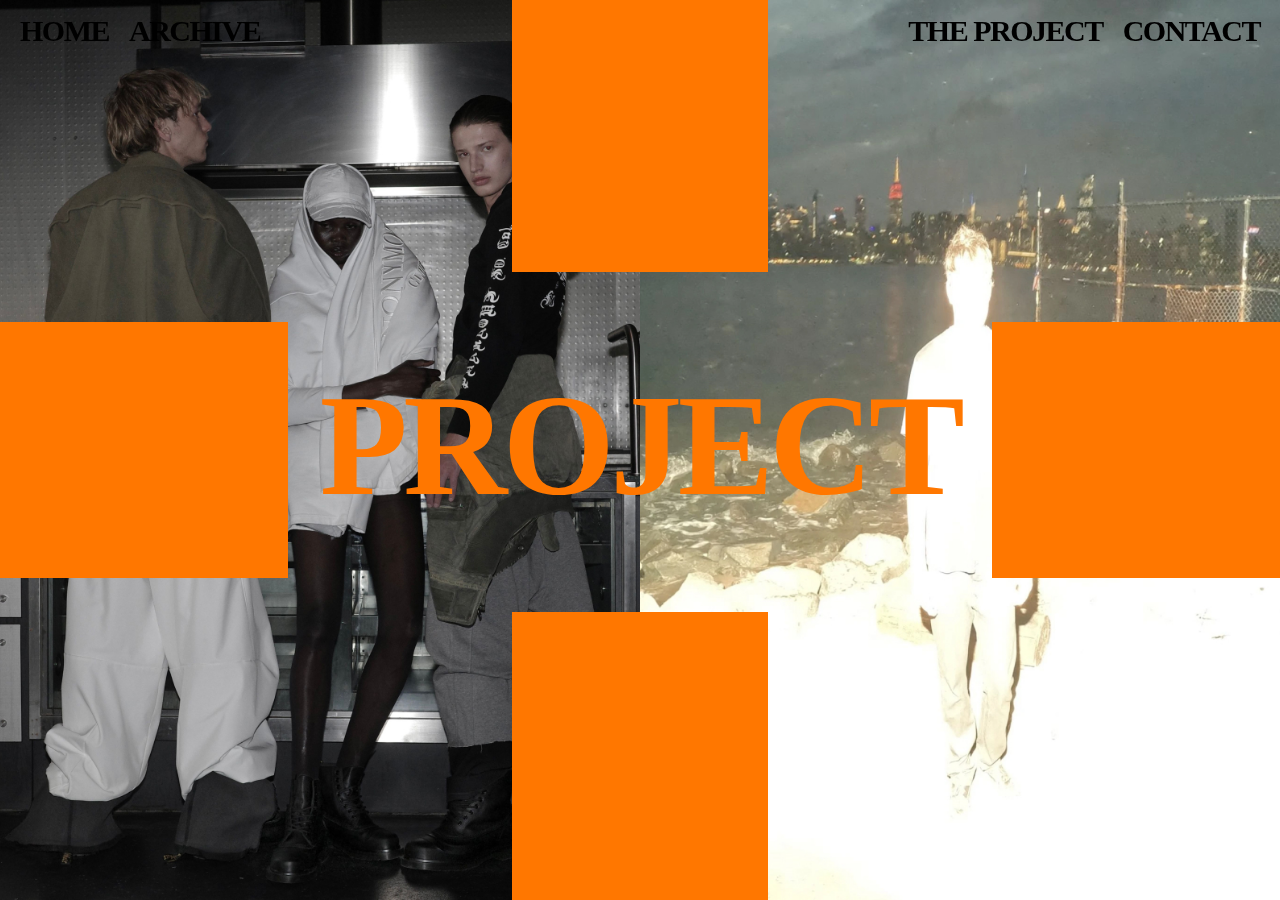
==== index.html @ add07dec "agg" ====
<!doctype html>
<html lang="en">
  <head>
    <meta charset="utf-8">
    <meta name="viewport" content="width=device-width, initial-scale=1">
    <title>SEMESTER - Home</title>
    <link rel="icon" type="image/x-icon" href="assets/images/semester_logo_mark.svg">
    <link href="assets/style/style.css" rel="stylesheet" />
    <link href="https://cdn.jsdelivr.net/npm/bootstrap@5.3.3/dist/css/bootstrap.min.css" rel="stylesheet" integrity="sha384-QWTKZyjpPEjISv5WaRU9OFeRpok6YctnYmDr5pNlyT2bRjXh0JMhjY6hW+ALEwIH" crossorigin="anonymous">
  
  </head>

  <style>
    /* Nascondi la scritta SEMESTER per default nella homepage */
.homepage .navbar-logo {
  visibility: hidden;
}

/* Mostra la scritta SEMESTER quando il menu è aperto */
.homepage .mobile-menu.open ~ .navbar .navbar-logo {
  visibility: visible !important;
}

  </style>
  <body class="homepage">
    
    <div class="navbar-space">
        <div class="navbar">
          <div class="navbar-links">
            <a href="#" class="navbar-link left">HOME</a>
            <a href="archive.html" class="navbar-link left">ARCHIVE</a>
          </div>
          <div class="navbar-logo" id="navbarLogo">
            <a href="#">SEMESTER</a>
          </div>
          <div class="navbar-links">
            <a href="https://robertavallii.github.io/semester_website/index.html" class="navbar-link right">THE PROJECT</a>
            <a href="mailto:semester@supsi.com" class="navbar-link right">CONTACT</a>
          </div>
          <div class="hamburger-menu" data-bs-toggle="offcanvas" href="#navbarmobile" role="button" aria-controls="offcanvasExample" onclick="toggleMenu()">&#9776;</div>
        </div>
      </div></div>

      <div class="offcanvas offcanvas-start w-100 bkcolor" tabindex="-1" id="navbarmobile" aria-labelledby="offcanvasExampleLabel">
        <div class="offcanvas-header">
          <h5 class="offcanvas-title" id="offcanvasExampleLabel"></h5>
          <button type="button" class="btn-close" data-bs-dismiss="offcanvas" aria-label="Close"></button>
        </div>
        <div class="offcanvas-body">
          <h1 class="text-start"><a href="#">HOME</a></h1>
          <h1 class="text-start"><a href="archive.html">ARCHIVE</a></h1>
          <h1 class="text-start"><a href="https://robertavallii.github.io/semester_website/index.html">THE PROJECT</a></h1>
          <h1 class="text-start"><a href="mailto:semester@supsi.com">CONTACT</a></h1>
        </div>
      </div>

    <div class="semester-overlay">
        <h1 id="semesterTitle">SEMESTER</h1>
        <div class="square square-top"></div>
        <div class="square square-bottom"></div>
        <div class="square square-left"></div>
        <div class="square square-right"></div>
    </div>
    
    <div class="canvas-landing">
        <div class="row g-0">
            <div class="col-sm-6">
                <img id="imageLeftImg" src="assets/images/landing/left/canvas_01.jpg">
            </div>
    
            <div class="col-sm-6">
                <img id="imageRightImg" src="assets/images/landing/right/canvas_01.jpg">
            </div>
        </div><!--chiusura row-->
    </div>
    <!--<div class="container-canvas mt-0">
        <div class="row g-0">
            <div class="col-5">
                <img class="img-fluid fit-image" src="assets/images/landing/img01.jpg">
            </div>
            <div class="col-7 bg-dark pt-4 ps-4"> <!--occhio ad usare pt-ps operchè su mobile da problemi, sistemare con padding-->
               <!--- <h1>Graduate Talk</h1>
                <p>In hac habitasse platea dictumst. Nunc vel rutrum ex, vitae tincidunt tortor. Praesent non eros sit amet eros pulvinar commodo. Sed imperdiet ipsum eu metus congue cursus. Duis eu nunc lacinia, consectetur mi non, sodales libero. Aenean maximus in nunc suscipit pellentesque.</p>
            </div>
        </div>
    </div>-->
    <script src="assets/script/script_img.js"></script>
    <script src="assets/script/script.js"></script>

    <script>
  function updateTitleForMobile() {
    const titleElement = document.getElementById("semesterTitle");

    if (window.innerWidth <= 768) {
      titleElement.textContent = "S"; // Mostra solo "S" su mobile
    } else {
      titleElement.textContent = "SEMESTER"; // Mostra "SEMESTER" su desktop
    }
  }

  // Esegui la funzione al caricamento della pagina
  updateTitleForMobile();

  // Aggiungi un listener per gestire il ridimensionamento della finestra
  window.addEventListener("resize", updateTitleForMobile);
</script>

    </script>

    <script>
        function toggleMenu() {
  const mobileMenu = document.querySelector('.mobile-menu');
  const navbarLogo = document.getElementById('navbarLogo');

  mobileMenu.classList.toggle('open');

  // Mostra la scritta "SEMESTER" solo se il menu è aperto e siamo nella homepage
  if (document.body.classList.contains('homepage') && mobileMenu.classList.contains('open')) {
    navbarLogo.style.visibility = 'visible';
  } else if (document.body.classList.contains('homepage')) {
    navbarLogo.style.visibility = 'hidden';
  }
}

    </script>
    <script src="https://cdn.jsdelivr.net/npm/bootstrap@5.3.3/dist/js/bootstrap.bundle.min.js" integrity="sha384-YvpcrYf0tY3lHB60NNkmXc5s9fDVZLESaAA55NDzOxhy9GkcIdslK1eN7N6jIeHz" crossorigin="anonymous"></script>
  
<!--extra js bootstrap for popper-->
<script src="https://cdn.jsdelivr.net/npm/@popperjs/core@2.11.8/dist/umd/popper.min.js" integrity="sha384-I7E8VVD/ismYTF4hNIPjVp/Zjvgyol6VFvRkX/vR+Vc4jQkC+hVqc2pM8ODewa9r" crossorigin="anonymous"></script>
<script src="https://cdn.jsdelivr.net/npm/bootstrap@5.3.3/dist/js/bootstrap.min.js" integrity="sha384-0pUGZvbkm6XF6gxjEnlmuGrJXVbNuzT9qBBavbLwCsOGabYfZo0T0to5eqruptLy" crossorigin="anonymous"></script>
</body>
</html>
---- assets/style/style.css ----
/*FONT*/
@font-face {
  font-family: 'KFZuka';
  src: url('../font/KFZuka-Ultra.otf') format('opentype')
  font-weight: 900; /* peso per Black */
  font-style: normal;
}

@font-face {
  font-family: 'KFZuka';
  src: url('../font/KFZuka-Bold.otf') format('opentype');
  font-weight: bold; /* peso per Bold */
  font-style: normal;
}

:root {
--color-primary: #FF7700; /* Colore primario */
}

.btn-success:active:focus {
  color: #ffffff; 
  background-color: #161617 !important; 
  border-color: #494F57;
}

body {
  font-family: "KF Zuka";
  font-style: normal;
}


h1 {
color: black !important;
text-align: center;
font-family: "KF Zuka";
font-size: 5rem !important;
font-style: normal;
font-weight: 700 !important;
line-height: 122.945%; /* 6.91563rem */
letter-spacing: -0.28125rem;
}

/*aggiungere primari e secondari*/

.navbar-toggler {
padding: var(--bs-navbar-toggler-padding-y) var(--bs-navbar-toggler-padding-x);
font-size: var(--bs-navbar-toggler-font-size);
height: 10px !important;
color: #000 !important;
background-color: transparent;
border: 0 !important;
border-radius: var(--bs-navbar-toggler-border-radius);
transition: var(--bs-navbar-toggler-transition);
}


.navbar-inner {
background:transparent !important;
}

.navbar {
display: flex;
justify-content: center;
align-items: center;
color: #000 !important;
}

.navbar .container-fluid {
padding-left: 1rem; /* Spazio uniforme */
padding-right: 1rem;
}

.navbar a {
background-color: none !important;
color: #000 !important;
font-family: "KF Zuka";
font-size: 1.875rem !important;
font-weight: 700;
letter-spacing: -0.09375rem;
margin: 0;
text-decoration: none !important;
/* padding: 0 0.5rem; */ /* Aggiungi uno spazio bilanciato */
}

.navbar a:first-child {
margin-left: 20px;}

.navbar a:last-child {
  margin-right: 20px;
}

.navbar a:hover {
color: var(--color-primary) !important;
}



.canvas-landing {
  width: 100vw;
  /*height: 100vw;*/
}

.canvas-landing img {
  width: 100%;
  height: 100vh;
  object-fit: cover;
}


.testPosition {
  position: absolute;
  color: white;
  font-family: 'KFZuka', sans-serif;
  font-weight: 900;
}

.left {
  top: 0;
}

.right {
  bottom: 0;
  right: 0;
  color: black;
}

.bg-dark {
  background-color: red !important;
}

.container-canvas {
  height: 30%;
}

.container-canvas h1 {
  color: white;
  font-family: 'KFZuka', sans-serif;
  font-weight: 900;
  font-size: 90px;
}


.container-canvas p {
  color: white;
  font-family: 'KFZuka', sans-serif;
  font-size: 18px;
}

#orange {}

.fit-image {
  object-fit: cover;
  width: 100%;
}

.navbar-space {
  margin-left: 20px !important;
}
  .semester-overlay {
      position: absolute;
      top: 0;
      left: 0;
      width: 100%;
      height: 100vh;
      display: flex;
      justify-content: center;
      align-items: center;
      z-index: 10; /* Mette il contenuto sopra il resto */
      color: #FF7700;
    }

    .semester-overlay h1 {
      color: var(--color-primary) !important;
      font-size: 9rem !important;
      font-weight: bold;
    }

  
    .square {
      position: absolute;
      width: 288px;
      height: 256px;
      background-color: #FF7700;
    }

    .square-top {
      top: 0;
      left: 50%;
      transform: translateX(-50%) rotate(-90deg);
    }

    .square-bottom {
      bottom: 16px;
      left: 50%;
      transform: translateX(-50%) rotate(-90deg);
    }

    .square-left {
      left: 0;
      top: 50%;
      transform: translateY(-50%);
    }

    .square-right {
      right: 0;
      top: 50%;
      transform: translateY(-50%);
    }


    .article-container {
      padding: 20px; 
    }

    .article-bg img {
      width: 100%;
    }

    .article-bg h1 {
      color: var(--color-primary) !important;
      font-size: 90px !important;
      text-align: center;
      font-family: KF Zuka;
      font-size: 90px;
      font-weight: 700;
      letter-spacing: -0.05em;
    }


    .article-intro-container {
      max-width: 65%;
      margin: 0 auto;
    }

    .article-evidence-container {
      max-width: 85%;
      margin: 0 auto;
    }


    .article-evidence {
      margin: 0 auto;
      color: #000;
      font-family: "KF Zuka";
      font-size: 2.4375rem;
      font-style: normal;
      font-weight: 500;
      line-height: 2.4375rem; /* 100% */
      letter-spacing: -0.07313rem;
      padding-top: 48px;
      padding-bottom: 48px; /*MULTIPLE 8*/
    }

    .article-container-text {
      margin: 0 auto;
      max-width: 50%;
      color: #161616;
      font-family: "KF Zuka";
      font-size: 1.125rem;
      font-weight: 500;
      line-height: normal;
      letter-spacing: -0.01125rem;
    }


    .container-question {
      margin-left: 15%;
      max-width: 60%;
    }
    .container-question h3 {
      color: #161616;
      font-family: "KF Zuka";
      font-size: 1.5rem;
      font-style: normal;
      font-weight: 700;
      line-height: 1.5625rem; /* 104.167% */
    }

    .relatedcontent h2 {
      color: #000;
      font-family: "KF Zuka";
      font-size: 3rem;
      font-style: normal;
      font-weight: 1000;
      line-height: normal;
    }

    .relatedcontent {
      text-align: center;
      color: #FFF;
      text-align: center;
      font-family: "KF Zuka";
      font-size: 1.5rem;
      font-style: normal;
      font-weight: 500;
      line-height: 150%; /* 2.25rem */
    }
  
  .navigation {
    font-size: 1.125rem;
    font-style: normal;
    font-weight: 1000;
  }

  .navigation a {
    color: #000;
    text-decoration: none;
  }

  .navigation a:hover {
    color: #FF7700;
  }

  #footer {
    padding: 20px;
    background-color: black;
    color: #070300;
    font-family: "KF Zuka";
    font-size: 1.875rem;
    font-style: normal;
    font-weight: 700;
    letter-spacing: -0.09375rem;
    text-decoration: none;
  }


  #footer a {
    color: white;
    text-decoration: none;
  }




.card {
 border-radius: 0 !important;
 border-width: 0 !important;
}

.card-overlay {
position: absolute;
top: 0;
left: 0;
width: 100%;
height: 100%;
background: rgba(0, 0, 0, 0.7); 
opacity: 0;
transition: opacity 0.3s ease; 
border-radius: 0 !important;
}

.card:hover .card-overlay {
border-radius: 0 !important;
opacity: 1;
}

.card-overlay p {
margin: 0;
font-size: 1.2rem;
}

.card-overlay small {
margin-top: 0.5rem;
font-size: 0.9rem;
}

#galleria .col {
padding: 2px;
}

#galleria img {
object-fit: cover;
width: 100%;
height: 100%;
aspect-ratio: 1 / 1;
}

.row.g-2 {
gap: 10px;
}

.image-grid {
display: grid;
grid-template-columns: repeat(auto-fit, minmax(200px, 1fr));
gap: 10px;
}

.image-grid img {
width: 100%;
height: 200px;
object-fit: cover;
display: block;
background-color: #ccc;
}

.toggle {
border: 3px solid #000;
max-width: 200px !important;
background-color: white;
padding-left: 10px !important;
}

.zoom {
background-color: black;
color: black !important;
text-align: center;
font-family: "KF Zuka";
font-size: 30px !important;
font-weight: 900 !important;
display: flex;
flex-direction: column;
align-items: center;
justify-content: center;
}

#zoom-in, #zoom-out {
color: white !important;
border: 0;
width: 40px;
height: 40px;
margin: 5px 15px;
border: 2px solid white;
background-color: #000;
display: flex;
align-items: center;
justify-content: center;
padding: 0;
}

#zoom p {
margin: 0;
padding: 0;
line-height: 1;
}

button#zoom-in, button#zoom-out {
color: white;
border: 0;
width: 40px;
height: 40px;
margin: 5px 15px; /* Distanza tra i pulsanti */
border: 2px solid white;
background-color: #000;
display: flex; /* Usa Flexbox */
align-items: center; /* Centra verticalmente il contenuto del pulsante */
justify-content: center; /* Centra orizzontalmente il contenuto del pulsante */
padding: 0; /* Rimuove il padding */
}

button#zoom-in p, button#zoom-out p {
margin: 0; /* Rimuove il margine predefinito del <p> */
font-size: 30px; /* Imposta la dimensione del testo */
}

.row .zoom .col {
padding: 0;
}

.row .zoom {
gap: 5px;
}

.filter {
background-color: white;
border: 3px solid #000;
max-width: 60px !important;
display: flex;
align-items: center;
justify-content: center;
padding: 0;
}

.filter img {
display: block;
margin: 0;
width: 28px;
}

.toolbar {
    height: 90px;
  justify-content: center;
  position: fixed;
  bottom: 0;
  width: 100%;
  z-index: 1000;
  margin-left: 2.5px !important;
  padding: 10px 0;
  transition: opacity 0.3s ease, transform 0.3s ease; 
}

.toolbar.hidden {
  opacity: 0; 
  transform: translateY(-10px); 
  pointer-events: none; 
}

.custom-toolbar {
display: flex;
justify-content: center;
align-items: center;
background-color: #fff;
padding: 10px 30px;
position: relative;
font-size: 16px !important;
}

.nav {
list-style-type: none;
display: flex;
padding: 0;
margin: 0;
}

.nav li {
margin-right: 20px;
}

.nav a {
text-decoration: none;
font-weight: bold;
color: #000;
font-size: 16px;
}

.nav a:hover {
color: var(--color-primary);
}

.nav a.active {
color: orange;
}

.dropdown-container {
  position: absolute;
  right: 10px;
  text-decoration: none;
  font-weight: bold;
  color: rgb(0, 0, 0);
  font-size: 16px;
}

.dropdown-container a {
  color: #000;
  text-decoration: none;
}

.nav .dropdown-toggle {
cursor: pointer;
color: #000;
font-weight: bold;
}

.nav .dropdown-menu {
position: absolute;
background-color: #fff;
border: 1px solid #000;
display: none;
margin-top: 5px;
padding: 10px 0;
min-width: 150px;
}

.nav .dropdown:hover .dropdown-menu {
display: block;
}

.nav .dropdown-menu li a {
padding: 10px 20px;
font-size: 14px;
color: #000;
text-decoration: none;
}

.nav .dropdown-menu li a:hover {
background-color: #f1f1f1;
}

.caret {
margin-left: 5px;
}

#content {
display: grid;
grid-template-columns: repeat(auto-fill, minmax(200px, 1fr));
gap: 10px;
transition: all 0.3s ease;
}

#content img {
width: 100%;
height: auto;
transition: transform 0.3s ease;
}

.form-switch .form-check-input {

}


.article-bg {
position: relative; /* Posiziona gli elementi figli rispetto a questo contenitore */
width: 100%;
height: auto; /* Puoi specificare una altezza fissa se necessario */
}

.article-bg img {
width: 100%; /* L'immagine riempie il contenitore */
height: auto;
display: block; /* Rimuove eventuali spazi sotto l'immagine */
}

.article-bg h1 {
position: absolute;
top: 50%;
left: 50%;
transform: translate(-50%, -50%); /* Centra orizzontalmente e verticalmente */
color: white; /* Cambia colore per contrastare lo sfondo */
font-size: 2rem; /* Adatta le dimensioni */
text-align: center;
z-index: 1; /* Assicurati che il testo sia sopra l'immagine */
line-height: 1;
}


.form-switch .form-check-input {
--bs-form-switch-bg: url("data:image/svg+xml,%3csvg xmlns='http://www.w3.org/2000/svg' viewBox='-4 -4 8 8'%3e%3ccircle r='3' fill='rgba%280, 0, 0, 0.25%29'/%3e%3c/svg%3e");
width: 4em !important;
margin-left: -2.5em
background-image: var(--bs-form-switch-bg);
background-position: left center;
border-radius: 0 !important;
transition: background-position .15s ease-in-out;
height: 37px !important;
}




















/* Navbar generale */
.navbar {
display: flex;
justify-content: space-between;
align-items: center;
padding: 10px 20px;
color: white;
position: fixed !important; /* Fissa la navbar in cima */
top: 0;
left: 0;
width: 100%; /* Occupa tutta la larghezza della finestra */
z-index: 1000; /* Assicurati che la navbar sia sopra gli altri contenuti */
}

.navbar-links {
display: flex;
gap: 20px;
}

.navbar-link {
text-decoration: none;
color: white;
font-size: 16px;
}

.navbar-logo {
position: absolute;
left: 50%;
transform: translateX(-50%);
text-align: center;

}

.active {
  color: #FF7700 !important;

}
.hamburger-menu {
display: none;
font-size: 30px;
cursor: pointer;
}

.mobile-menu {
  font-size: 16px !important;
  font-family: "KF Zuka";
  font-weight: bold;
display: none;
position: absolute;
top: 50px;
left: 0;
width: 100%;
background-color: white;
text-align: center;
padding: 10px 0;
border-top: 1px solid #000; /* Bordo superiore */
  border-bottom: 1px solid #000; /* Bordo inferiore */
}

.mobile-menu a {
display: block;
padding: 10px;
color: black;
text-decoration: none;
font-size: 18px;
}

.mobile-menu:hover {
  color: var(--color-primary) !important;
}
/* Responsività */
@media (max-width: 768px) {
.navbar-links {
  display: none;
}


.square-bottom {
  bottom: 0;
}

.navbar {
  background-color: ;
}
.navbar-logo {
  margin-left: 4px;
}
.special-mob {
  letter-spacing: -0.20rem;
}


.hamburger-menu {
  display: block;
  margin-left: 6px;
  margin-bottom: 7px;
}

.mobile-menu.open {
  display: block;
  z-index: 100 !important;
  position: fixed;
  margin-top: 18px;

}

.special{
  bottom: 0 !important;
  top: 20% !important;
  width: var(--bs-offcanvas-width);
  border-right: var(--bs-offcanvas-border-width) solid var(--bs-offcanvas-border-color);
  transform: translateX(-100%);
  border-top: 1px solid #000;
  width: 100% !important;
}

.bkcolor {
  background-color: #FF7700 !important;
}

.bkcolor h1 {
  line-height: 1;
  font-size: 3.5rem !important;
  text-decoration: none !important;
}

.bkcolor a {
  color: #000 !important;
  text-decoration: none;
}

.bkcolor a:hover {
  text-decoration: underline;
  transition: 2s all;
}
.btn-close {
  opacity: 1 !important;
}
}


/* Aggiungi margine superiore al contenuto per evitare che venga coperto dalla navbar fissa */
body {
margin-top: 60px; /* Regola in base all'altezza della navbar */
}



/* On screens that are 600px wide or less, the background color is olive */
/* On screens that are 600px wide or less, the background color is olive */
@media screen and (max-width: 600px) {
body {
}

.toolbar {
  
}

.navbar a {
  font-size: 1.5rem !important;
}

h1 {
  font-size: 3rem !important;
}

.container-canvas h1 {
  font-size: 50px;
}

.container-canvas p {
  font-size: 14px;
}

.article-container-text {
  max-width: 100%;
  font-size: 1rem;
}

.article-evidence {
  font-size: 1.875rem;
}



.nav li {
  margin-right: 10px;
}

.nav a {
  font-size: 14px;
}

.nav .dropdown-menu {
  min-width: 120px;
}

#content {
  grid-template-columns: 1fr;
}

#content img {
  width: 100%;
  height: auto;
}

.article-bg img {
  width: 100%;
  height: 70vh;
  object-fit: cover;
}

.article-bg h1 {
  font-size: 4em !important;
  left: 0;
  transform: translate(0%, -50%);
}

.article-container {
  padding: 10px;
}

.article-intro-container {
  max-width: 100%;
  margin: 0 auto;
}

.margin-top-mb {
  margin-top: 10px !important;
}

.article-evidence-container {
  max-width: 100%;
  margin: 0 auto;
}

.container-question {
  margin-left: 0%;
  max-width: 100%;
}

.custom-toolbar {
  display: flex;
  flex-wrap: wrap;
  justify-content: space-between;
  align-items: center;
  margin-bottom: 20px;
  line-height: 1;
}

.custom-toolbar .nav {
  display: flex;
  justify-content: center; /* Centra gli elementi orizzontalmente */
  flex-wrap: wrap;
  gap: 10px; /* Spaziatura tra gli elementi */
  width: 100%; /* Assicura che occupi tutta la larghezza */
  text-align: center;
  list-style: none; /* Rimuove i puntini della lista */
  padding: 0;
  margin: 0;
}

.custom-toolbar .nav li {
  display: inline-block; /* Mostra ogni elemento su una riga orizzontale */
}

.custom-toolbar .nav a {
  text-decoration: none; /* Rimuove la sottolineatura */
  color: black; /* Colore del testo */
  font-size: 1rem; /* Dimensione del font */
}

.custom-toolbar .dropdown-container {
  margin-top: 10px; /* Aggiungi margine per separarlo visivamente nella versione responsive */
  display: n;
}

  .custom-toolbar {
    flex-direction: column; /* Dispone gli elementi uno sopra l'altro */
    align-items: center; /* Centra gli elementi */
  }

  .custom-toolbar .dropdown-container {
    width: 100%; /* Occupa tutta la larghezza */
    text-align: center; /* Centra il testo */
    display: none;
  }

  .canvas-landing {
    height: 100vh; /* Il contenitore occupa tutta l'altezza dello schermo */
    display: flex;
    flex-direction: column; /* Dispone le immagini una sopra l'altra */
}

.canvas-landing img {
    height: 50vh; /* Ogni immagine occupa la metà dell'altezza dello schermo */
    width: 100%; /* Si adatta alla larghezza disponibile */
    object-fit: cover; /* Adatta l'immagine senza deformazioni */
}

.canvas-landing .row {
    flex: 1; /* Assicura che le immagini riempiano lo spazio in altezza */
}

.square {
  position: absolute;
  width: 90px;
  height: 90px;
  background-color: #FF7700;
}

.semester-overlay h1 {
  color: var(--color-primary) !important;
  font-size: 10rem !important;
  font-weight: bold;
  letter-spacing: 0;
}
/* Navbar-toggler custom (hamburger) */
.custom-toggler-icon {
width: 30px;
height: 3px;
background-color: black;
position: relative;
display: block;
margin-top: 12px;
}

/* Linee aggiuntive per formare l'hamburger */
.custom-toggler-icon::before,
.custom-toggler-icon::after {
content: "";
position: absolute;
width: 30px;
height: 3px;
background-color: black;
left: 0;
}

/* Posizionamento della prima linea sopra */
.custom-toggler-icon::before {
top: -8px;
}

/* Posizionamento della terza linea sotto */
.custom-toggler-icon::after {
top: 8px;
}





}





/* Contenitore principale per toggle */
/* Stile per il contenitore del toggle */
.icon-toggle {
  display: flex;
  align-items: center; /* Centra verticalmente */
  gap: 10px; /* Spaziatura tra l'icona e il testo */
  cursor: pointer;
  height: 100%;
  padding-left: 0;
}

/* Stile per l'icona */
.icon-container {
  width: 50px; /* Larghezza fissa */
  height: 50px; /* Quadrato */
  background-color: rgba(0, 0, 0, 0.69); /* Colore predefinito */
  display: flex;
  align-items: center;
  justify-content: center;
  flex-shrink: 0;
  transition: background-color 0.3s ease; /* Animazione per il cambio di colore */
}

/* Stile per l'icona quando attiva */
.icon-toggle.active .icon-container {
  background-color: black; /* Colore dello sfondo quando attivo */
}

/* Stile per il testo */
#interactionText {
  font-size: 14px;
  font-weight: bold;
  color: ; /* Colore predefinito */
  white-space: normal;
  line-height: 1.2;
}

/* Stile per il testo quando attivo */
.icon-toggle.active #interactionText {
  color: black; /* Colore del testo quando attivo */
}


#hoverOverlay {
  position: fixed;
  top: 0;
  left: 0;
  width: 100vw;
  height: 100vh;
  display: none;
  align-items: center;
  justify-content: center;
  background-color: rgba(180, 180, 180, 0.576);
  color: white;
  font-size: 1.5rem;
  z-index: 9999;
}

#hoverOverlay.hidden {
  display: none;
}

#fileName {
color: #070300;
text-align: center;
font-family: "KF Zuka";
font-size: 180px;
font-style: normal;
font-weight: 700;
line-height: 122.945%; /* 221.3px */
letter-spacing: -9px;
}

.dropdown-menu {
  border-radius: 0px !important;
  font-family: "KF Zuka";
  font-size: 16px !important;
  font-weight: bold !important;
}


.dropdown-menu a {
  text-decoration: none;
  font-weight: 500;
  color: #000;
  font-size: 16px;
}

.custom-search-bar {
  border-radius: 0 !important; /* Rimuove i bordi arrotondati */
  border: 1px solid black !important; /* Bordo nero di 4px */
  text-align: right !important; /* Allinea il placeholder e il testo a destra */
  padding-right: 10px !important; /* Aggiunge spazio tra il testo e il bordo */
  font-size: 16px !important; /* Dimensione del testo */
  font-family: "KF Zuka";
  font-size: 16px !important;
  font-weight: bold !important;
  background-color: white !important; /* Sfondo bianco (opzionale) */
}

.custom-search-bar::placeholder {
  text-align: right !important; /* Allinea il placeholder a destra */
  color: #666 !important; /* Cambia il colore del placeholder */
}

.filter-menu {
  border: 4px solid #000 !important;
  border-radius: 0 !important;
}

.filter-menu input {
  border: 4px solid #000 !important;
  border-radius: 0 !important;
  text-align: right !important;
}

.filter-menu a {
  border-radius: 0 !important;
  font-size: 14px !important;
  padding: 4px 8px !important;
}


/* Overlay */
#filter-overlay {
  position: fixed;
  top: 0;
  left: 0;
  width: 100vw;
  height: 100vh;
  background-color: rgba(0, 0, 0, 0.5);
  z-index: 9999;
  display: flex;
  justify-content: flex-end;
  align-items: flex-start;
}

#filter-overlay.d-none {
  display: none !important;
}

/* Menu */
.filter-menu {
  background-color: #fff;
  width: 300px;
  padding: 20px;
  border: 4px solid #000;
  border-radius: 0;
  z-index: 10000;
  margin-top: 20px;
  margin-right: 20px;
}

.filter-menu input {
  border: 4px solid #000 !important;
  border-radius: 0 !important;
  text-align: right !important;
}

.filter-menu a {
  border-radius: 0 !important;
  font-size: 14px !important;
  padding: 4px 8px !important;
}

body.no-scroll {
  overflow: hidden;
}


.custom-btn {
  background-color: white; 
  border: 1px solid black; 
  border-radius: 0; 
  padding: 5px 10px;
  margin-left: 0;
  font-size: 16px !important;
  font-family: "KF Zuka";
  font-weight: bold;
}

.custom-btn:hover {
  background-color: black; /* Sfondo nero su hover */
  color: white; /* Testo bianco su hover */
}

.custom-btn.active {
  background-color: black !important; /* Sfondo nero per stato attivo */
  color: white !important; /* Testo bianco per stato attivo */
}

h2 {
  color: #000;
  font-family: "KF Zuka";
  font-size: 39px !important;
  font-style: normal;
  font-weight: 700 !important;
  line-height: 39px; /* 100% */
  letter-spacing: -1.17px;
}


.offcanvas-backdrop {
  opacity: 0 !important;
}

.text-rs {
  color: #747474 !important;
  font-size: 16px !important;
  cursor: pointer;
}

.text-reset span {
  cursor: pointer;
}

.text-reset:hover {
  color: #0056b3;
  text-decoration: none;
}
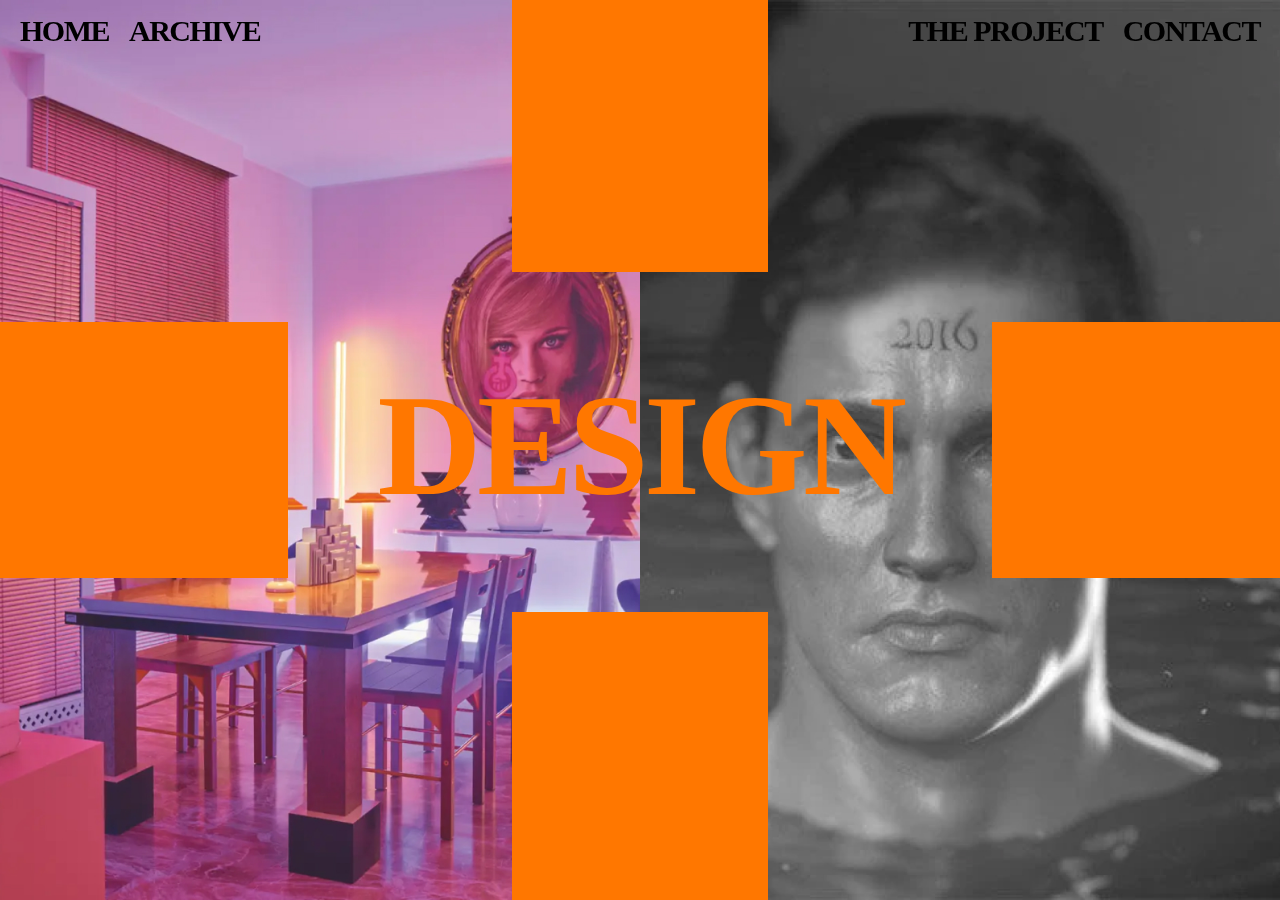
==== commit 97bc071b: "agg" ====
--- a/index.html
+++ b/index.html
@@ -13,7 +13,7 @@
   <style>
     /* Nascondi la scritta SEMESTER per default nella homepage */
 .homepage .navbar-logo {
-  visibility: hidden;
+  visibility: hidden; 
 }
 
 /* Mostra la scritta SEMESTER quando il menu è aperto */
